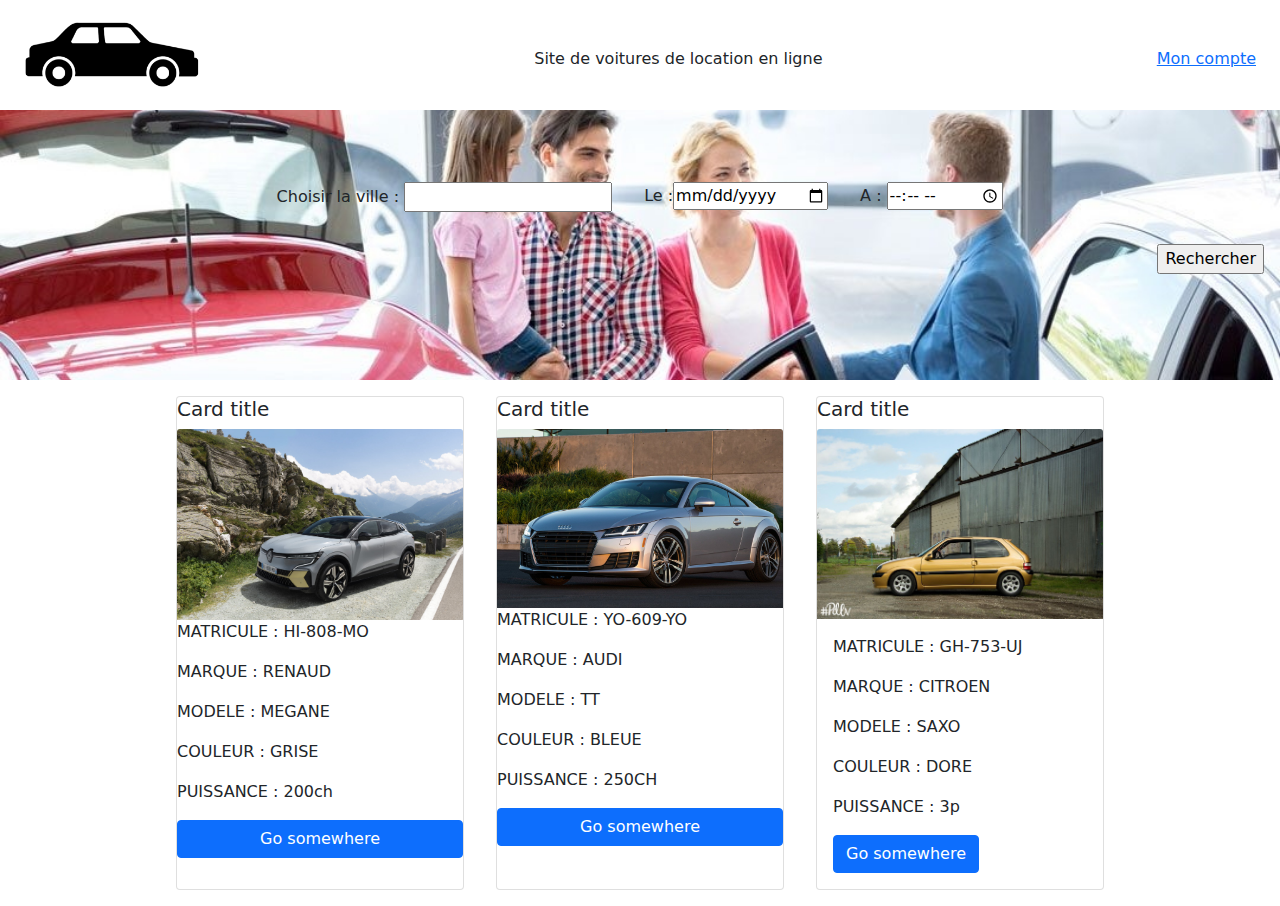
==== Index/index.html @ 86a2da8a "main" ====
<!DOCTYPE html>
<html lang="en">
<head>
    <meta charset="UTF-8">
    <meta http-equiv="X-UA-Compatible" content="IE=edge">
    <meta name="viewport" content="width=device-width, initial-scale=1.0">
    <link rel="stylesheet" href="../bootstrap/bootstrap.min.css">
    <link rel="stylesheet" href="index.css">
    <title>Page d'accueil</title>
</head>
<body>
    
      <div class="d-flex justify-content-between align-items-center mx-4" id="navbar">
          <img class="nav-item" src="../IMG_0991.PNG" alt="logo" style="width: 11rem">
            <section class="nav-item mt-2">Site de voitures de location en ligne </section>
          </ul>
          <a class="nav-item mt-2" href="../Account/account.php">Mon compte</a>
      </div>
      <header>
<div id="search" class="d-flex flex-row justify-content-center">
    <p class="mx-3 mt-5 pt-4">Choisir la ville : <input type="text" name="" ></p>
    <p class="mx-3 mt-5 pt-4">Le :<input type="date" name=""></p>
    <p class="mx-3 mt-5 pt-4">A : <input type="time" name="" ></p>
</div>
<div class="d-flex justify-content-end m-3">
    <input type="submit" value="Rechercher">
</div>
</header>

    <main class="d-flex flex-row justify-content-center">
        <!--Résultat 1-->
        <div class="card m-3" style="width: 18rem;">
    <!--<h5> , <p> et <a> en PHP-->
    <h5 class="card-title">Card title</h5>
    <img src="../renault megane.jpg" class="card-img-top" alt="" width="17rem">
    <p>MATRICULE : HI-808-MO</p>
    <p>MARQUE : RENAUD</p>
    <p>MODELE : MEGANE</p>
    <p>COULEUR : GRISE</p>
    <p>PUISSANCE : 200ch</p>

    <a href="#" class="btn btn-primary">Go somewhere</a>
  </div>
        </div>
        <!--Résultat 2-->
        <div class="card m-3" style="width: 18rem;">
    <!--<h5> , <p> et <a> en PHP-->
      <h5 class="card-title">Card title</h5>
      <img src="../audi TT.jpg" class="card-img-top" alt="" width="17rem">
    <p>MATRICULE : YO-609-YO</p>
    <p>MARQUE : AUDI</p>
    <p>MODELE : TT</p>
    <p>COULEUR : BLEUE</p>
    <p>PUISSANCE : 250CH</p>
      <a href="#" class="btn btn-primary">Go somewhere</a>
  </div>
</div>
<!--Résultat 3-->
<div class="card m-3" style="width: 18rem;">
  <h5 class="card-title">Card title</h5>
  <img src="../citroen saxo.jpg" class="card-img-top" alt="" width="17rem">
  <div class="card-body">
    <!--<h5> , <p> et <a> en PHP-->
      <p>MATRICULE : GH-753-UJ</p>
      <p>MARQUE : CITROEN</p>
      <p>MODELE : SAXO</p>
      <p>COULEUR : DORE</p>
      <p>PUISSANCE : 3p</p>
      <a href="#" class="btn btn-primary">Go somewhere</a>
  </div>
</div>
<!--Autres résultats : en PHP-->
    </main>
    <footer>

    </footer>
    <script src="../bootstrap/bootstrap.bundle.min.js"></script>
</body>
</html>
---- Index/index.css ----
/*index.html*/
header {
    background-image: url(./concessionnaire-automobile-1080x640.jpg);
    background-color: rgba(128, 128, 128, 0.212);
    background-repeat: no-repeat;
    background-size: cover;
    text-shadow: 10px;
    height: 30vh;
}
header img {
    margin-right: 13rem;
}

/*admin.html*/
div#admin {
    display: flex;
    justify-content: space-around;
}

div#admin, div#car {
    display: flex;
    flex-direction: row;
}

@media screen and(max-width:600px){
    header img {
        margin-left: 0;
    }
}
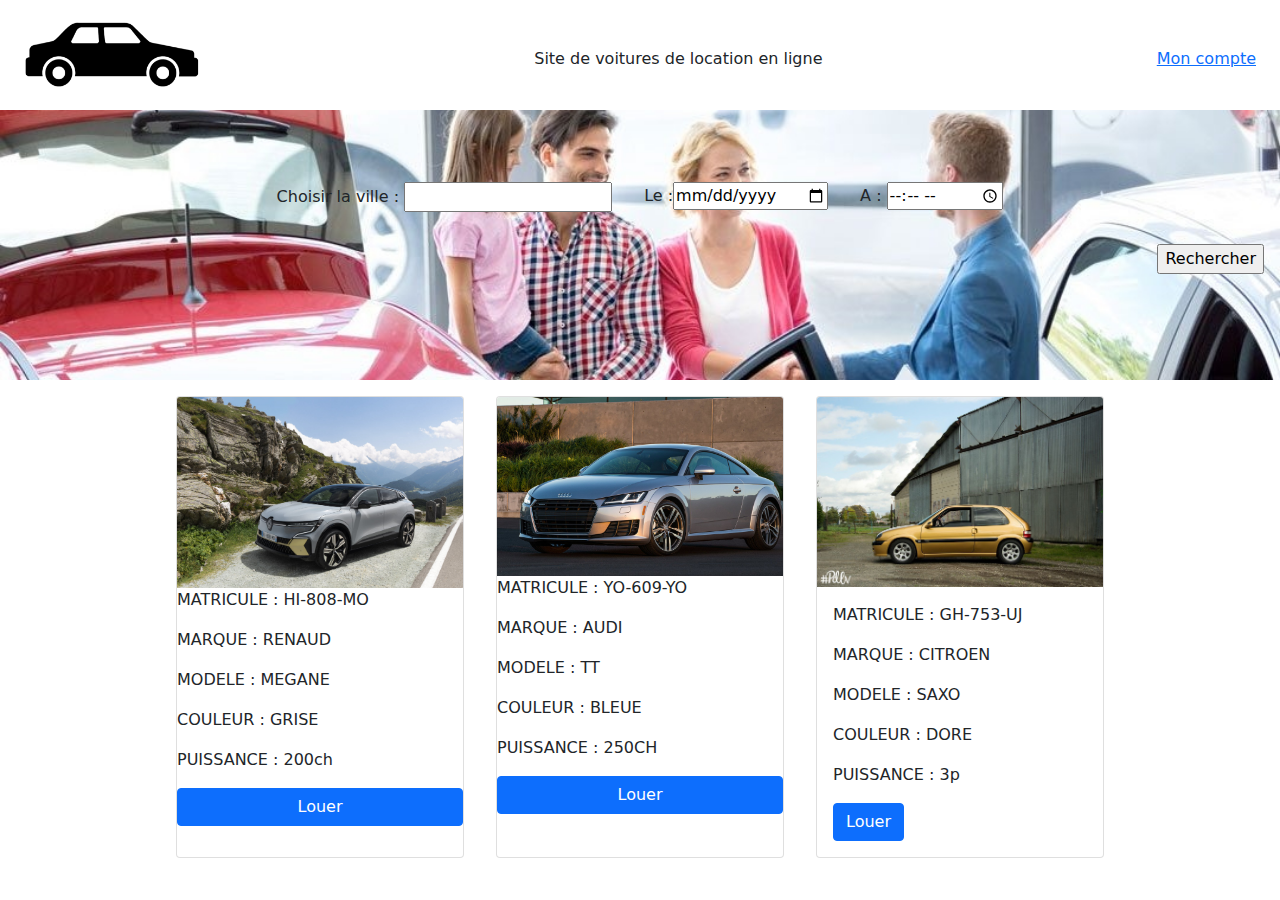
==== commit 940529f9: "main" ====
--- a/Index/index.html
+++ b/Index/index.html
@@ -14,7 +14,7 @@
           <img class="nav-item" src="../IMG_0991.PNG" alt="logo" style="width: 11rem">
             <section class="nav-item mt-2">Site de voitures de location en ligne </section>
           </ul>
-          <a class="nav-item mt-2" href="../Account/account.php">Mon compte</a>
+          <a class="nav-item mt-2" href="../Account/account.html">Mon compte</a>
       </div>
       <header>
 <div id="search" class="d-flex flex-row justify-content-center">
@@ -30,34 +30,28 @@
     <main class="d-flex flex-row justify-content-center">
         <!--Résultat 1-->
         <div class="card m-3" style="width: 18rem;">
-    <!--<h5> , <p> et <a> en PHP-->
-    <h5 class="card-title">Card title</h5>
     <img src="../renault megane.jpg" class="card-img-top" alt="" width="17rem">
     <p>MATRICULE : HI-808-MO</p>
     <p>MARQUE : RENAUD</p>
     <p>MODELE : MEGANE</p>
     <p>COULEUR : GRISE</p>
     <p>PUISSANCE : 200ch</p>
-
-    <a href="#" class="btn btn-primary">Go somewhere</a>
+    <a href="#" class="btn btn-primary">Louer</a>
   </div>
         </div>
         <!--Résultat 2-->
         <div class="card m-3" style="width: 18rem;">
-    <!--<h5> , <p> et <a> en PHP-->
-      <h5 class="card-title">Card title</h5>
       <img src="../audi TT.jpg" class="card-img-top" alt="" width="17rem">
     <p>MATRICULE : YO-609-YO</p>
     <p>MARQUE : AUDI</p>
     <p>MODELE : TT</p>
     <p>COULEUR : BLEUE</p>
     <p>PUISSANCE : 250CH</p>
-      <a href="#" class="btn btn-primary">Go somewhere</a>
+      <a href="#" class="btn btn-primary">Louer</a>
   </div>
 </div>
 <!--Résultat 3-->
 <div class="card m-3" style="width: 18rem;">
-  <h5 class="card-title">Card title</h5>
   <img src="../citroen saxo.jpg" class="card-img-top" alt="" width="17rem">
   <div class="card-body">
     <!--<h5> , <p> et <a> en PHP-->
@@ -66,7 +60,7 @@
       <p>MODELE : SAXO</p>
       <p>COULEUR : DORE</p>
       <p>PUISSANCE : 3p</p>
-      <a href="#" class="btn btn-primary">Go somewhere</a>
+        <a href="#" class="btn btn-primary">Louer</a>
   </div>
 </div>
 <!--Autres résultats : en PHP-->
--- a/Index/index.css
+++ b/Index/index.css
@@ -1,4 +1,3 @@
-/*index.html*/
 header {
     background-image: url(./concessionnaire-automobile-1080x640.jpg);
     background-color: rgba(128, 128, 128, 0.212);
@@ -12,14 +11,25 @@
 }
 
 /*admin.html*/
-div#admin {
+main#admin {
+    display: flex;
+    flex-direction: column;
+}
+h1#admin_title, div#admin_title {
+    display: flex;
+    justify-content: center;
+    margin: 2%;
+}
+div#admin_car {
     display: flex;
     justify-content: space-around;
 }
+div#car {
+    padding-top: 3%;
+}
 
-div#admin, div#car {
-    display: flex;
-    flex-direction: row;
+div#customer {
+    margin-top: 2%;
 }
 
 @media screen and(max-width:600px){
